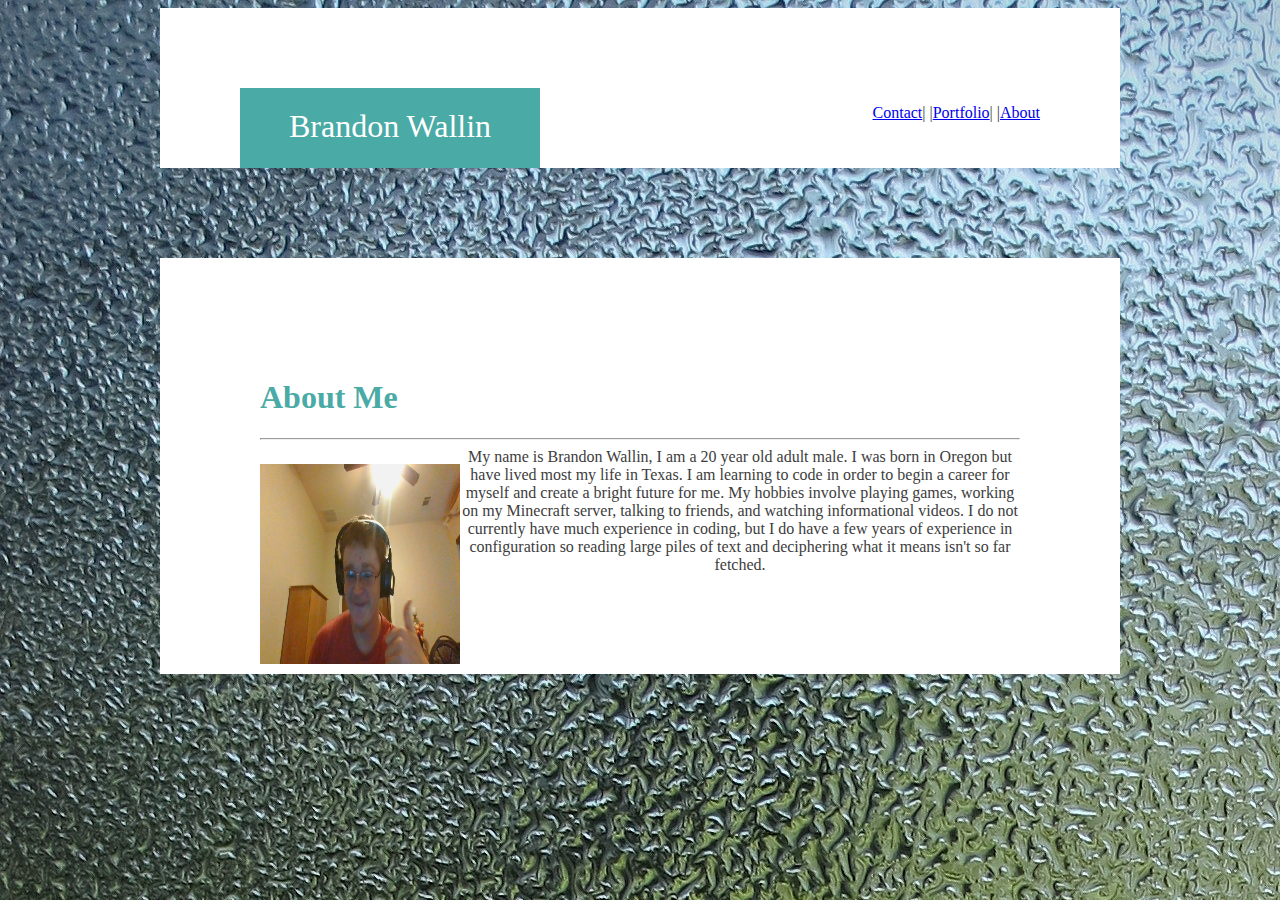
==== index.html @ e64e822f "Added basic portofolio for editing purposes" ====
<!DOCTYPE html>
<html lang="en-us">

<head>
  <meta charset="UTF-8">
  <title>Floats</title>
  <link rel="stylesheet" type="text/css" href="assets/css/style.css">
</head>

<body id="body">
<div class="header">
  <header id="header">
    Brandon Wallin
    </header>
    <p id="head"><a href="index.html">About</a></p>
    <p id="head">|        |</p>
    <p id="head"><a href="portfolio.html">Portfolio</a></p>
    <p id="head">|        |</p>
    <p id="head"><a href="contact.html">Contact</a></p>
    </div>
    <br> <br> <br> <br> <br>
    <div class="body">
        <h1 id="bodyhead">
            About Me
        </h1>
        <br><br><br><br><hr>
        <p id="image">
    <img src="assets/images/profile.jpg" alt="PlaceHolder image" width="200" height="200">
    </p>
    My name is Brandon Wallin, I am a 20 year old adult male. I was born in Oregon but have lived most my life in Texas. I am learning to code in order to begin a career for myself and create a bright future for me. My hobbies involve playing games, working on my Minecraft server, talking to friends, and watching informational videos. I do not currently have much experience in coding, but I do have a few years of experience in configuration so reading large piles of text and deciphering what it means isn't so far fetched.
    </div>



</body>

</html>
---- assets/css/style.css ----
* {
  box-sizing: border-box;
  text-align: center;
}

#body {
    background-image: url("../images/background.jpg");
}

#header {
        background-color: #4aaaa5;
        width: 300px;
        height: 80px;
        padding: 20px;
        font-family: Georgia, 'Times New Roman', Times, serif;
        color: #ffffff;
        font-size: 32px;
        text-align: center;
        margin: Left;
        float: Left;
}
#head {
        float: Right;

}
div.header {
    margin: auto;
    padding: 80px;
    color: #3d3d3d;
    background: #ffffff;
    width: 960px;

}
div.body {
    margin: auto;
    padding: 100px;
    color: #3d3d3d;
    background: #ffffff;
    width: 960px;
    word-wrap: break-word;
}
#image {
    float: Left;
}
#bodyhead {
    float: Left;
    font-family: 'Georgia', Times, Times New Roman, serif;
    color: #4aaaa5
}
#text {
    Float: Left;
}
#submit {
    background-color: #4aaaa5;
    width: 140px;
    height: 60px;
    padding: 20px;
    font-family: Georgia, 'Times New Roman', Times, serif;
    color: #ffffff;
    font-size: 24px;
    text-align: center;
    margin: Left;
    float: Left;
}
#pimage {
    Float: Left;
    Padding: 20px;

}
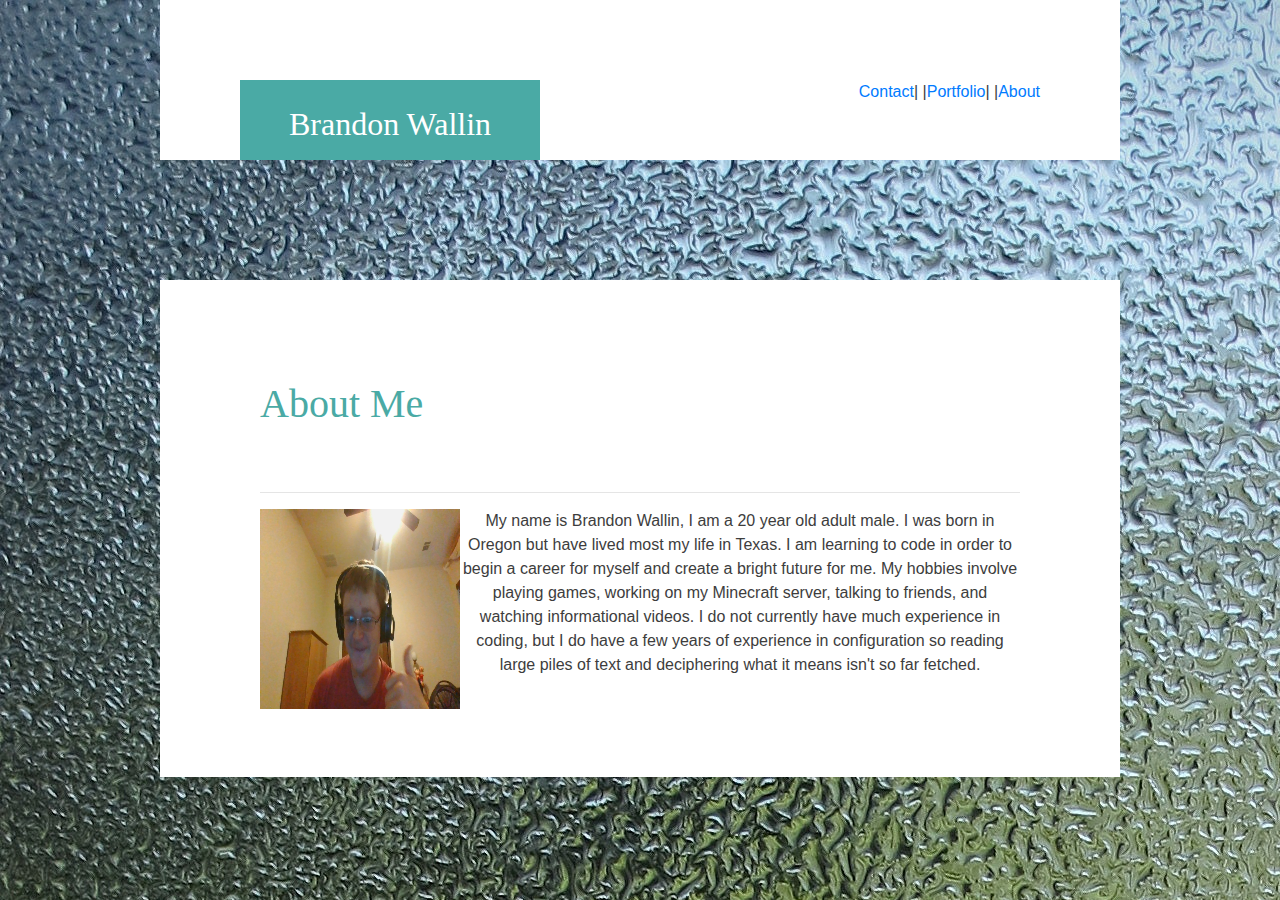
==== commit db4187c1: "Added a meta tag" ====
--- a/index.html
+++ b/index.html
@@ -1,22 +1,25 @@
 <!DOCTYPE html>
 <html lang="en-us">
-
-<head>
+  <meta name="viewport" content="width=device-width, initial-scale=1.0">
+  
+<head id="container">
+  <link rel="stylesheet" href="https://stackpath.bootstrapcdn.com/bootstrap/4.4.1/css/bootstrap.min.css" integrity="sha384-Vkoo8x4CGsO3+Hhxv8T/Q5PaXtkKtu6ug5TOeNV6gBiFeWPGFN9MuhOf23Q9Ifjh" crossorigin="anonymous">
   <meta charset="UTF-8">
   <title>Floats</title>
   <link rel="stylesheet" type="text/css" href="assets/css/style.css">
 </head>
 
-<body id="body">
-<div class="header">
-  <header id="header">
-    Brandon Wallin
-    </header>
-    <p id="head"><a href="index.html">About</a></p>
-    <p id="head">|        |</p>
-    <p id="head"><a href="portfolio.html">Portfolio</a></p>
-    <p id="head">|        |</p>
-    <p id="head"><a href="contact.html">Contact</a></p>
+<body id="body" id="container">
+
+  <div class="header">
+   <header id="header">
+      Brandon Wallin
+      </header>
+      <p id="head"><a href="index.html">About</a></p>
+      <p id="head">|        |</p >
+      <p id="head"><a href="portfolio.html">Portfolio</a></p>
+      <p id="head">|        |</p>
+      <p id="head"><a href="contact.html">Contact</a></p>
     </div>
     <br> <br> <br> <br> <br>
     <div class="body">
--- a/assets/css/style.css
+++ b/assets/css/style.css
@@ -67,4 +67,23 @@
     Float: Left;
     Padding: 20px;
 
-}+}
+#head p:hover {
+    background-color: #4aaaa5;
+    color: black;
+  }
+  
+#head p.active {
+    background-color: #4CAF50;
+    color: white;
+  }
+  .container {
+    display: flex;
+    flex-wrap: wrap;
+    flex-direction: row;
+  }
+  
+  .container{
+    flex: 1 0 12em;
+    /* Change 12em to your breakpoint. */
+  }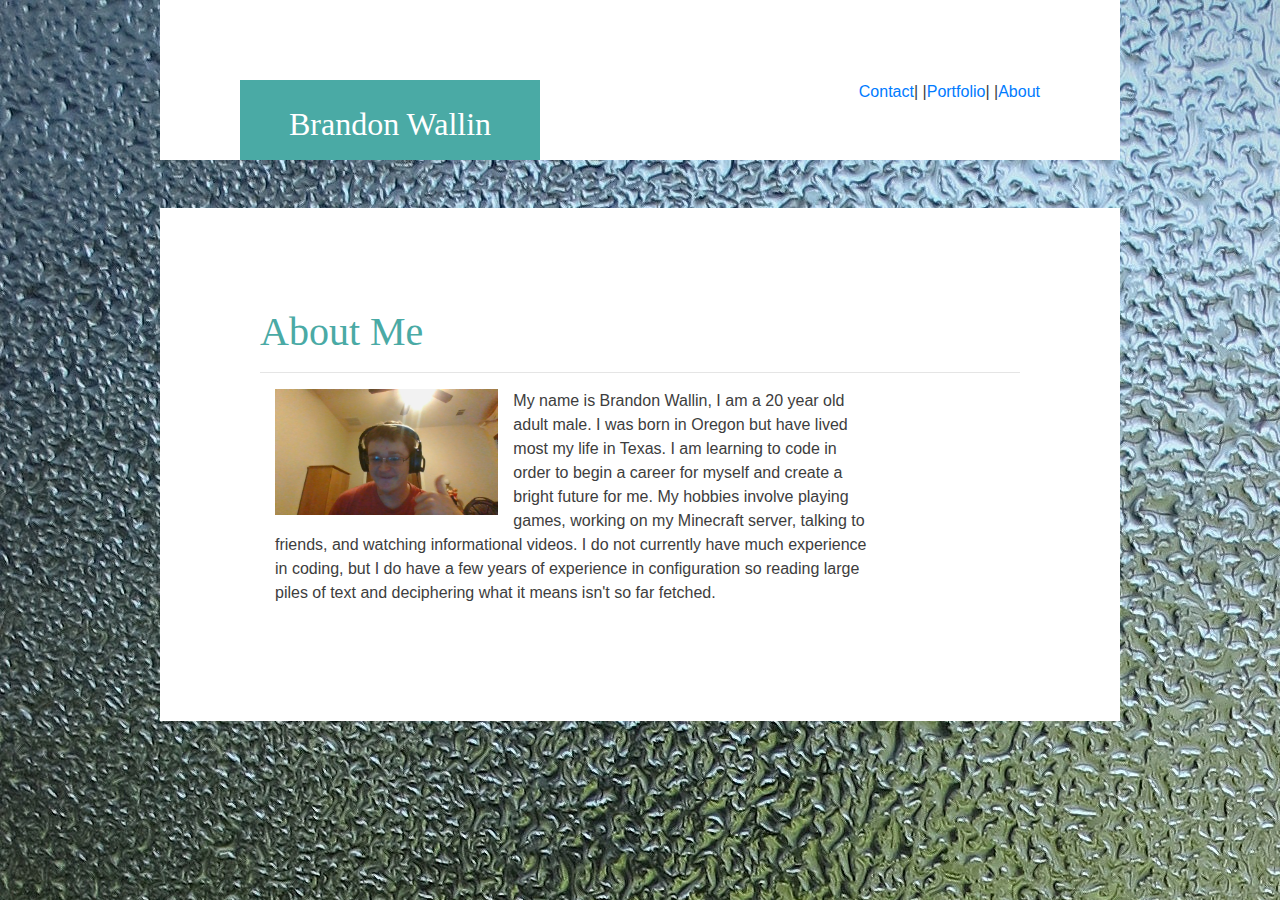
==== commit eabb3781: "Added website responsiveness" ====
--- a/index.html
+++ b/index.html
@@ -1,7 +1,7 @@
 <!DOCTYPE html>
 <html lang="en-us">
   <meta name="viewport" content="width=device-width, initial-scale=1.0">
-  
+
 <head id="container">
   <link rel="stylesheet" href="https://stackpath.bootstrapcdn.com/bootstrap/4.4.1/css/bootstrap.min.css" integrity="sha384-Vkoo8x4CGsO3+Hhxv8T/Q5PaXtkKtu6ug5TOeNV6gBiFeWPGFN9MuhOf23Q9Ifjh" crossorigin="anonymous">
   <meta charset="UTF-8">
@@ -11,7 +11,7 @@
 
 <body id="body" id="container">
 
-  <div class="header">
+  <div class="header" class="min-width">
    <header id="header">
       Brandon Wallin
       </header>
@@ -21,17 +21,20 @@
       <p id="head">|        |</p>
       <p id="head"><a href="contact.html">Contact</a></p>
     </div>
-    <br> <br> <br> <br> <br>
+    <br> <br> 
     <div class="body">
         <h1 id="bodyhead">
             About Me
         </h1>
-        <br><br><br><br><hr>
-        <p id="image">
-    <img src="assets/images/profile.jpg" alt="PlaceHolder image" width="200" height="200">
+        <br><br><hr>
+        <p id="image" class="col-sm-4" style="width=100%;">
+    <img src="assets/images/profile.jpg" alt="PlaceHolder image" class="img-fluid">
     </p>
+    
+    <p id=lefttext class="col-sm-10" class="min-width">
     My name is Brandon Wallin, I am a 20 year old adult male. I was born in Oregon but have lived most my life in Texas. I am learning to code in order to begin a career for myself and create a bright future for me. My hobbies involve playing games, working on my Minecraft server, talking to friends, and watching informational videos. I do not currently have much experience in coding, but I do have a few years of experience in configuration so reading large piles of text and deciphering what it means isn't so far fetched.
-    </div>
+    </p>
+  </div>
 
 
 
--- a/assets/css/style.css
+++ b/assets/css/style.css
@@ -42,6 +42,7 @@
 }
 #image {
     float: Left;
+    width: 100%;
 }
 #bodyhead {
     float: Left;
@@ -65,7 +66,8 @@
 }
 #pimage {
     Float: Left;
-    Padding: 20px;
+    Padding: 50px;
+    width: 20%;
 
 }
 #head p:hover {
@@ -77,13 +79,6 @@
     background-color: #4CAF50;
     color: white;
   }
-  .container {
-    display: flex;
-    flex-wrap: wrap;
-    flex-direction: row;
-  }
-  
-  .container{
-    flex: 1 0 12em;
-    /* Change 12em to your breakpoint. */
-  }+#lefttext {
+    text-align: Left;
+}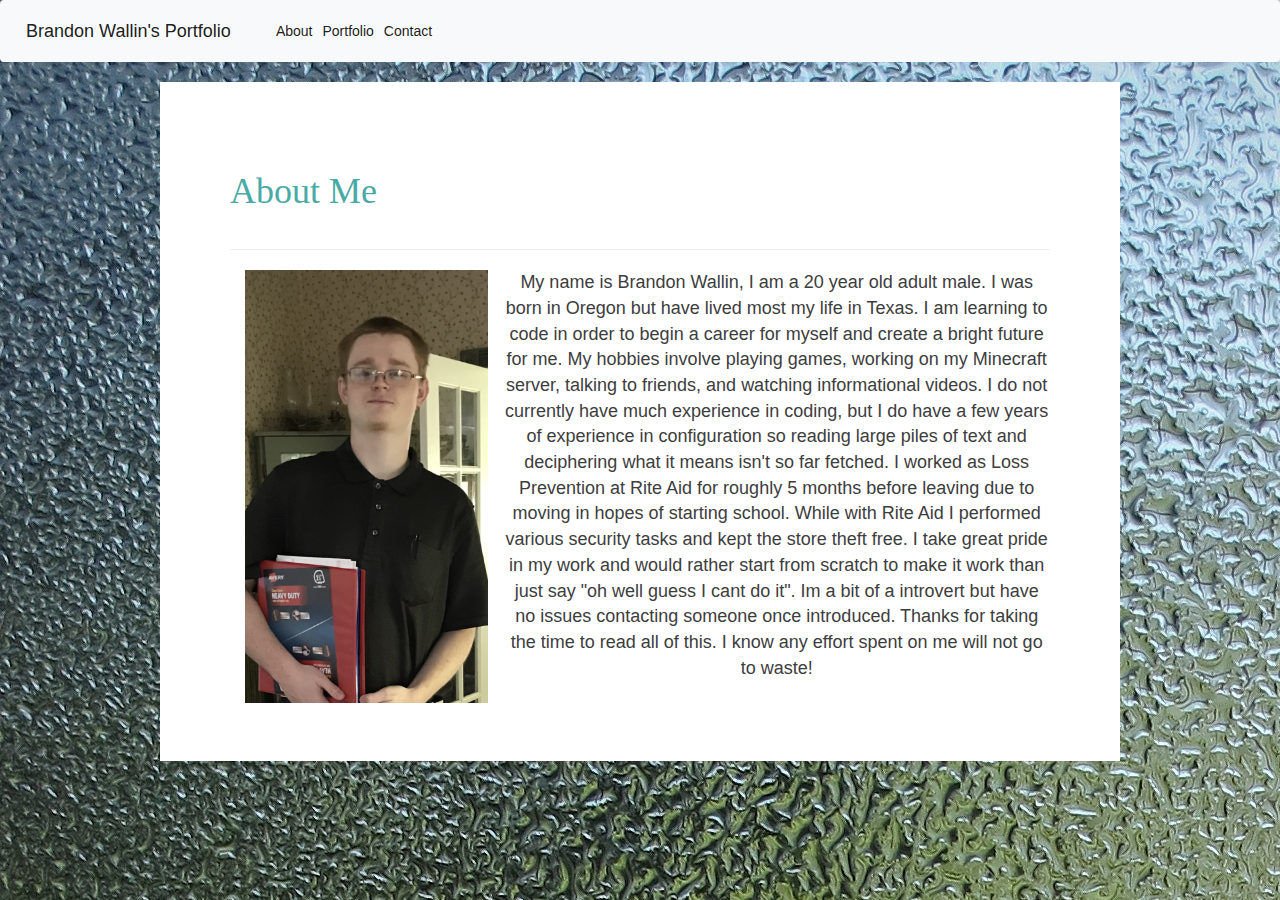
==== commit 7fafbd9a: "Added a NavBar, updated the image, changed font sizes" ====
--- a/index.html
+++ b/index.html
@@ -1,43 +1,46 @@
 <!DOCTYPE html>
-<html lang="en-us">
-  <meta name="viewport" content="width=device-width, initial-scale=1.0">
-
-<head id="container">
+<html lang="en">
   <link rel="stylesheet" href="https://stackpath.bootstrapcdn.com/bootstrap/4.4.1/css/bootstrap.min.css" integrity="sha384-Vkoo8x4CGsO3+Hhxv8T/Q5PaXtkKtu6ug5TOeNV6gBiFeWPGFN9MuhOf23Q9Ifjh" crossorigin="anonymous">
-  <meta charset="UTF-8">
-  <title>Floats</title>
   <link rel="stylesheet" type="text/css" href="assets/css/style.css">
+<head>
+  <nav class="navbar navbar-expand-lg navbar-light bg-light">
+    <a class="navbar-brand" href="#">Brandon Wallin's Portfolio</a>
+    <button class="navbar-toggler" type="button" data-toggle="collapse" data-target="#navbarNavDropdown" aria-controls="navbarNavDropdown" aria-expanded="false" aria-label="Toggle navigation">
+      <span class="navbar-toggler-icon"></span>
+    </button>
+    <div class="collapse navbar-collapse" id="navbarNavDropdown">
+      <ul class="navbar-nav">
+        <li class="nav-item active">
+          <a class="nav-link" href="index.html">About <span class="sr-only">(current)</span></a>
+        </li>
+        <li class="nav-item active">
+          <a class="nav-link" href="portfolio.html">Portfolio</a>
+        </li>
+        <li class="nav-item active">
+          <a class="nav-link" href="contact.html">Contact</a>
+        </li>
+          </div>
+        </li>
+      </ul>
+    </div>
+  </nav>
+  <title>Bootstrap Example</title>
+  <meta charset="utf-8">
+  <meta name="viewport" content="width=device-width, initial-scale=1">
+  <link rel="stylesheet" href="https://maxcdn.bootstrapcdn.com/bootstrap/3.3.7/css/bootstrap.min.css">
+  <script src="https://ajax.googleapis.com/ajax/libs/jquery/3.2.0/jquery.min.js"></script>
+  <script src="https://maxcdn.bootstrapcdn.com/bootstrap/3.3.7/js/bootstrap.min.js"></script>
 </head>
-
-<body id="body" id="container">
-
-  <div class="header" class="min-width">
-   <header id="header">
-      Brandon Wallin
-      </header>
-      <p id="head"><a href="index.html">About</a></p>
-      <p id="head">|        |</p >
-      <p id="head"><a href="portfolio.html">Portfolio</a></p>
-      <p id="head">|        |</p>
-      <p id="head"><a href="contact.html">Contact</a></p>
+<body id="body">
+  <div class="body">
+    <h1 id="bodyhead">About Me</h1>
+    <br><br><br><hr>
+    <p id="image" class="col-md-4">
+    <img src="assets/images/profile.jpg" alt="PlaceHolder image" style="max-width:100%;height:auto;">
+    </p>
+    <p class="leftext">My name is Brandon Wallin, I am a 20 year old adult male. I was born in Oregon but have lived most my life in Texas. I am learning to code in order to begin a career for myself and create a bright future for me. My hobbies involve playing games, working on my Minecraft server, talking to friends, and watching informational videos. I do not currently have much experience in coding, but I do have a few years of experience in configuration so reading large piles of text and deciphering what it means isn't so far fetched. I worked as Loss Prevention at Rite Aid for roughly 5 months before leaving due to moving in hopes of starting school. While with Rite Aid I performed various security tasks and kept the store theft free. I take great pride in my work and would rather start from scratch to make it work than just say "oh well guess I cant do it". Im a bit of a introvert but have no issues contacting someone once introduced. Thanks for taking the time to read all of this. I know any effort spent on me will not go to waste!</p> 
     </div>
-    <br> <br> 
-    <div class="body">
-        <h1 id="bodyhead">
-            About Me
-        </h1>
-        <br><br><hr>
-        <p id="image" class="col-sm-4" style="width=100%;">
-    <img src="assets/images/profile.jpg" alt="PlaceHolder image" class="img-fluid">
-    </p>
-    
-    <p id=lefttext class="col-sm-10" class="min-width">
-    My name is Brandon Wallin, I am a 20 year old adult male. I was born in Oregon but have lived most my life in Texas. I am learning to code in order to begin a career for myself and create a bright future for me. My hobbies involve playing games, working on my Minecraft server, talking to friends, and watching informational videos. I do not currently have much experience in coding, but I do have a few years of experience in configuration so reading large piles of text and deciphering what it means isn't so far fetched.
-    </p>
-  </div>
-
-
+</div>
 
 </body>
-
 </html>
--- a/assets/css/style.css
+++ b/assets/css/style.css
@@ -6,6 +6,7 @@
 
 #body {
     background-image: url("../images/background.jpg");
+    text-align: Left;
 }
 
 #header {
@@ -34,15 +35,18 @@
 }
 div.body {
     margin: auto;
-    padding: 100px;
+    padding: 70px;
     color: #3d3d3d;
     background: #ffffff;
     width: 960px;
     word-wrap: break-word;
+    text-align:Left;
+    font-size: 18px;
 }
 #image {
     float: Left;
     width: 100%;
+    align: Left;
 }
 #bodyhead {
     float: Left;
@@ -81,4 +85,10 @@
   }
 #lefttext {
     text-align: Left;
-}+}
+@media only screen and (max-width:620px) {
+    /* For mobile phones: */
+    #header, #body, #image {
+      width:100%;
+    }
+  }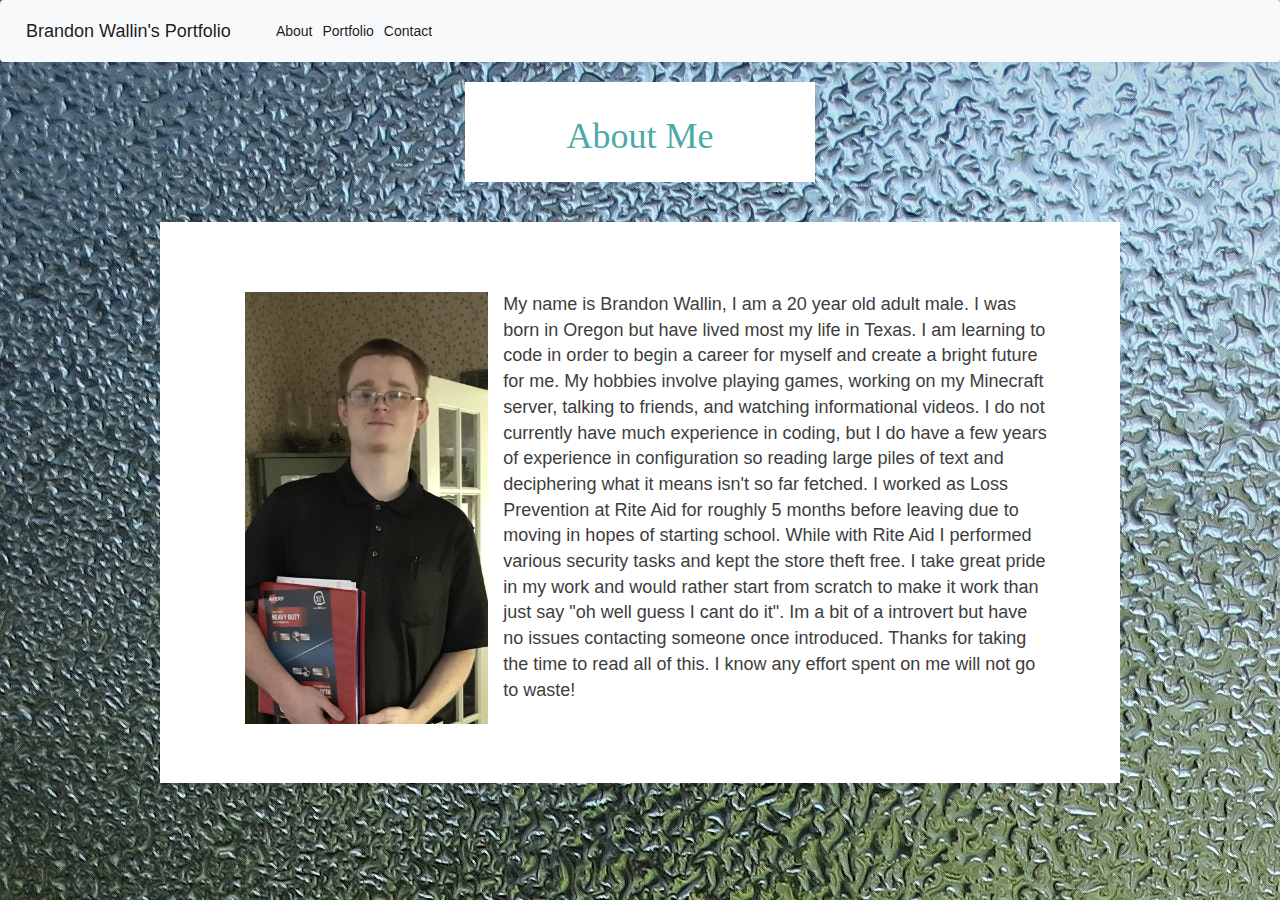
==== commit a3c616d2: "finished website" ====
--- a/index.html
+++ b/index.html
@@ -32,10 +32,12 @@
   <script src="https://maxcdn.bootstrapcdn.com/bootstrap/3.3.7/js/bootstrap.min.js"></script>
 </head>
 <body id="body">
-  <div class="body">
-    <h1 id="bodyhead">About Me</h1>
-    <br><br><br><hr>
-    <p id="image" class="col-md-4">
+  <div class="bodyhead">
+    <h1 id="bodyhead" class="col-md-12">About Me</h1>
+  </div>
+  <br><br>
+    <div class="body">
+    <p id="image" class="col-md-4" class="responsive">
     <img src="assets/images/profile.jpg" alt="PlaceHolder image" style="max-width:100%;height:auto;">
     </p>
     <p class="leftext">My name is Brandon Wallin, I am a 20 year old adult male. I was born in Oregon but have lived most my life in Texas. I am learning to code in order to begin a career for myself and create a bright future for me. My hobbies involve playing games, working on my Minecraft server, talking to friends, and watching informational videos. I do not currently have much experience in coding, but I do have a few years of experience in configuration so reading large piles of text and deciphering what it means isn't so far fetched. I worked as Loss Prevention at Rite Aid for roughly 5 months before leaving due to moving in hopes of starting school. While with Rite Aid I performed various security tasks and kept the store theft free. I take great pride in my work and would rather start from scratch to make it work than just say "oh well guess I cant do it". Im a bit of a introvert but have no issues contacting someone once introduced. Thanks for taking the time to read all of this. I know any effort spent on me will not go to waste!</p> 
--- a/assets/css/style.css
+++ b/assets/css/style.css
@@ -1,8 +1,5 @@
 
-* {
-  box-sizing: border-box;
-  text-align: center;
-}
+
 
 #body {
     background-image: url("../images/background.jpg");
@@ -22,9 +19,12 @@
         float: Left;
 }
 #head {
-        float: Right;
+        position:relative; left:-130px;
+}
+#ltext {
+    position:relative; left:40px;
+}
 
-}
 div.header {
     margin: auto;
     padding: 80px;
@@ -42,6 +42,7 @@
     word-wrap: break-word;
     text-align:Left;
     font-size: 18px;
+    
 }
 #image {
     float: Left;
@@ -49,9 +50,16 @@
     align: Left;
 }
 #bodyhead {
-    float: Left;
     font-family: 'Georgia', Times, Times New Roman, serif;
-    color: #4aaaa5
+    color: #4aaaa5;
+    text-align: center;
+    position: relative; top: -35px;
+}
+#bodyhead2 {
+    font-family: 'Georgia', Times, Times New Roman, serif;
+    color: #4aaaa5;
+    text-align: center;
+    position: relative; top: -20px;
 }
 #text {
     Float: Left;
@@ -59,7 +67,7 @@
 #submit {
     background-color: #4aaaa5;
     width: 140px;
-    height: 60px;
+    height: 50px;
     padding: 20px;
     font-family: Georgia, 'Times New Roman', Times, serif;
     color: #ffffff;
@@ -69,8 +77,7 @@
     float: Left;
 }
 #pimage {
-    Float: Left;
-    Padding: 50px;
+    Float: left;
     width: 20%;
 
 }
@@ -91,4 +98,80 @@
     #header, #body, #image {
       width:100%;
     }
+  }
+  .responsive {
+    width: 100%;
+    height: auto;
+  }
+  div.bodyhead {
+    margin: auto;
+    padding: 50px;
+    background: #ffffff;
+    text-align:center;
+    font-size: 18px;
+    width:350px;
+  }
+  #submittext {
+    position: relative; top: -10px;
+  }
+  input[type=text], select, textarea{
+    width: 100%;
+    padding: 12px;
+    border: 1px solid #ccc;
+    border-radius: 4px;
+    box-sizing: border-box;
+    resize: vertical;
+  }
+  
+  /* Style the label to display next to the inputs */
+  label {
+    padding: 12px 12px 12px 0;
+    display: inline-block;
+  }
+  
+  /* Style the submit button */
+  input[type=submit] {
+    background-color: #4CAF50;
+    color: white;
+    padding: 12px 20px;
+    border: none;
+    border-radius: 4px;
+    cursor: pointer;
+    float: right;
+  }
+  
+  /* Style the container */
+  .container {
+    border-radius: 5px;
+    background-color: #f2f2f2;
+    padding: 20px;
+  }
+  
+  /* Floating column for labels: 25% width */
+  .col-25 {
+    float: left;
+    width: 25%;
+    margin-top: 6px;
+  }
+  
+  /* Floating column for inputs: 75% width */
+  .col-75 {
+    float: left;
+    width: 75%;
+    margin-top: 6px;
+  }
+  
+  /* Clear floats after the columns */
+  .row:after {
+    content: "";
+    display: table;
+    clear: both;
+  }
+  
+  /* Responsive layout - when the screen is less than 600px wide, make the two columns stack on top of each other instead of next to each other */
+  @media screen and (max-width: 600px) {
+    .col-25, .col-75, input[type=submit] {
+      width: 100%;
+      margin-top: 0;
+    }
   }